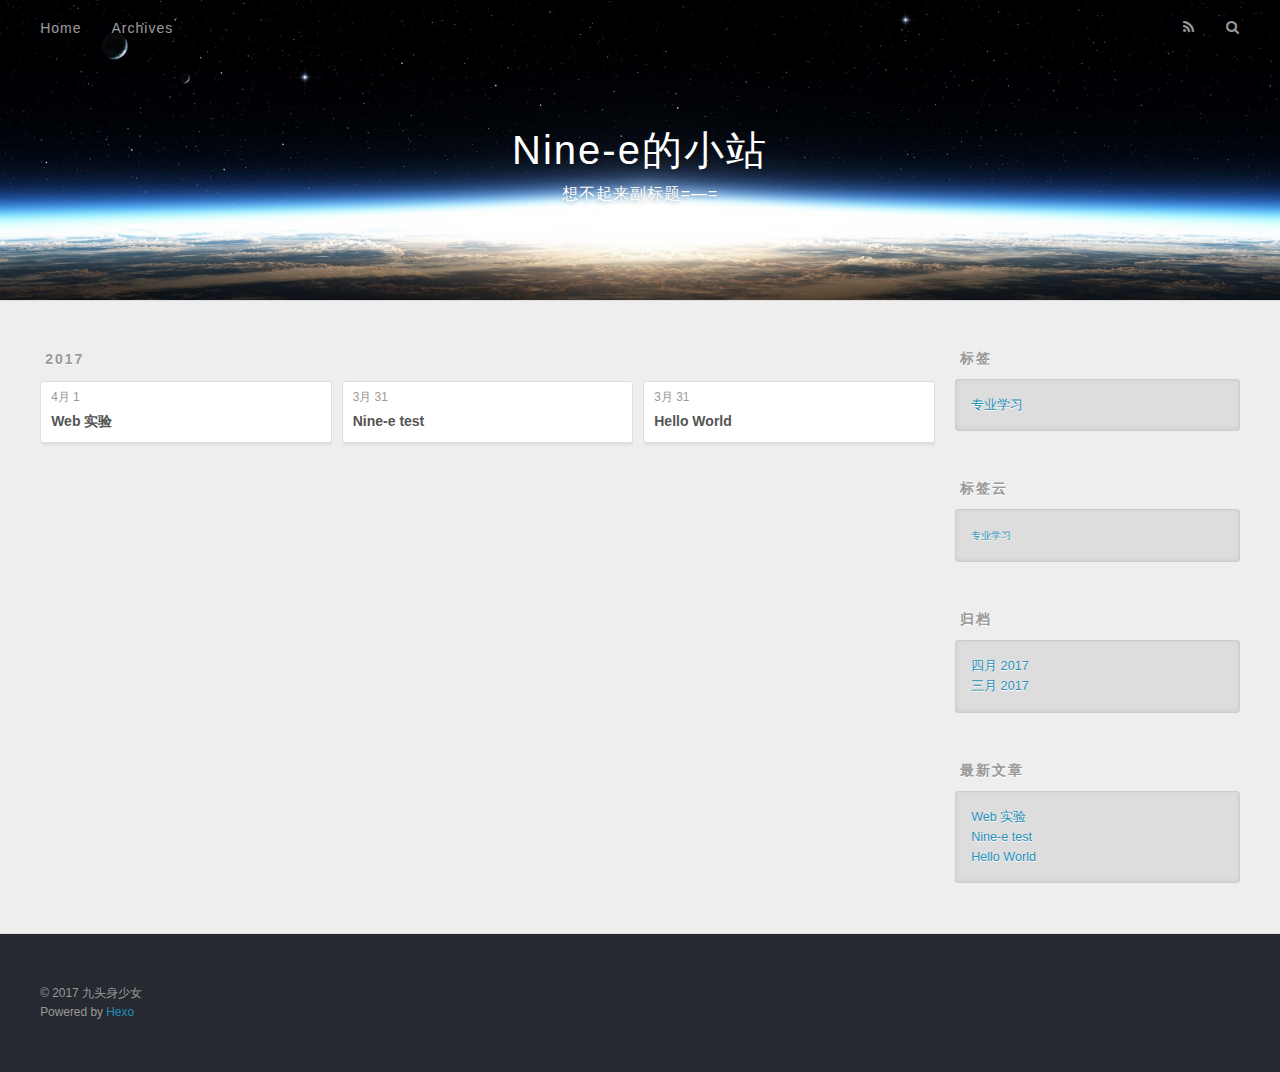
==== archives/index.html @ 94bd172b "Site updated: 2017-04-05 22:31:30" ====
<!DOCTYPE html>
<html>
<head>
  <meta charset="utf-8">
  
  <title>归档 | Nine-e的小站</title>
  <meta name="viewport" content="width=device-width, initial-scale=1, maximum-scale=1">
  <meta name="description" content="web作业提交与学习记录">
<meta property="og:type" content="website">
<meta property="og:title" content="Nine-e的小站">
<meta property="og:url" content="http://yoursite.com/archives/index.html">
<meta property="og:site_name" content="Nine-e的小站">
<meta property="og:description" content="web作业提交与学习记录">
<meta name="twitter:card" content="summary">
<meta name="twitter:title" content="Nine-e的小站">
<meta name="twitter:description" content="web作业提交与学习记录">
  
    <link rel="alternate" href="/atom.xml" title="Nine-e的小站" type="application/atom+xml">
  
  
    <link rel="icon" href="/favicon.png">
  
  
    <link href="//fonts.googleapis.com/css?family=Source+Code+Pro" rel="stylesheet" type="text/css">
  
  <link rel="stylesheet" href="/css/style.css">
  

</head>

<body>
  <div id="container">
    <div id="wrap">
      <header id="header">
  <div id="banner"></div>
  <div id="header-outer" class="outer">
    <div id="header-title" class="inner">
      <h1 id="logo-wrap">
        <a href="/" id="logo">Nine-e的小站</a>
      </h1>
      
        <h2 id="subtitle-wrap">
          <a href="/" id="subtitle">想不起来副标题=—=</a>
        </h2>
      
    </div>
    <div id="header-inner" class="inner">
      <nav id="main-nav">
        <a id="main-nav-toggle" class="nav-icon"></a>
        
          <a class="main-nav-link" href="/">Home</a>
        
          <a class="main-nav-link" href="/archives">Archives</a>
        
      </nav>
      <nav id="sub-nav">
        
          <a id="nav-rss-link" class="nav-icon" href="/atom.xml" title="RSS Feed"></a>
        
        <a id="nav-search-btn" class="nav-icon" title="搜索"></a>
      </nav>
      <div id="search-form-wrap">
        <form action="//google.com/search" method="get" accept-charset="UTF-8" class="search-form"><input type="search" name="q" results="0" class="search-form-input" placeholder="Search"><button type="submit" class="search-form-submit">&#xF002;</button><input type="hidden" name="sitesearch" value="http://yoursite.com"></form>
      </div>
    </div>
  </div>
</header>
      <div class="outer">
        <section id="main">
  
  
    
    
      
      
      <section class="archives-wrap">
        <div class="archive-year-wrap">
          <a href="/archives/2017" class="archive-year">2017</a>
        </div>
        <div class="archives">
    
    <article class="archive-article archive-type-post">
  <div class="archive-article-inner">
    <header class="archive-article-header">
      <a href="/2017/04/01/Web-实验/" class="archive-article-date">
  <time datetime="2017-04-01T11:20:11.000Z" itemprop="datePublished">4月 1</time>
</a>
      
  
    <h1 itemprop="name">
      <a class="archive-article-title" href="/2017/04/01/Web-实验/">Web 实验</a>
    </h1>
  

    </header>
  </div>
</article>
  
    
    
    <article class="archive-article archive-type-post">
  <div class="archive-article-inner">
    <header class="archive-article-header">
      <a href="/2017/03/31/Nine-e-test/" class="archive-article-date">
  <time datetime="2017-03-31T12:18:09.000Z" itemprop="datePublished">3月 31</time>
</a>
      
  
    <h1 itemprop="name">
      <a class="archive-article-title" href="/2017/03/31/Nine-e-test/">Nine-e test</a>
    </h1>
  

    </header>
  </div>
</article>
  
    
    
    <article class="archive-article archive-type-post">
  <div class="archive-article-inner">
    <header class="archive-article-header">
      <a href="/2017/03/31/hello-world/" class="archive-article-date">
  <time datetime="2017-03-31T09:03:18.508Z" itemprop="datePublished">3月 31</time>
</a>
      
  
    <h1 itemprop="name">
      <a class="archive-article-title" href="/2017/03/31/hello-world/">Hello World</a>
    </h1>
  

    </header>
  </div>
</article>
  
  
    </div></section>
  

</section>
        
          <aside id="sidebar">
  
    

  
    
  <div class="widget-wrap">
    <h3 class="widget-title">标签</h3>
    <div class="widget">
      <ul class="tag-list"><li class="tag-list-item"><a class="tag-list-link" href="/tags/专业学习/">专业学习</a></li></ul>
    </div>
  </div>


  
    
  <div class="widget-wrap">
    <h3 class="widget-title">标签云</h3>
    <div class="widget tagcloud">
      <a href="/tags/专业学习/" style="font-size: 10px;">专业学习</a>
    </div>
  </div>

  
    
  <div class="widget-wrap">
    <h3 class="widget-title">归档</h3>
    <div class="widget">
      <ul class="archive-list"><li class="archive-list-item"><a class="archive-list-link" href="/archives/2017/04/">四月 2017</a></li><li class="archive-list-item"><a class="archive-list-link" href="/archives/2017/03/">三月 2017</a></li></ul>
    </div>
  </div>


  
    
  <div class="widget-wrap">
    <h3 class="widget-title">最新文章</h3>
    <div class="widget">
      <ul>
        
          <li>
            <a href="/2017/04/01/Web-实验/">Web 实验</a>
          </li>
        
          <li>
            <a href="/2017/03/31/Nine-e-test/">Nine-e test</a>
          </li>
        
          <li>
            <a href="/2017/03/31/hello-world/">Hello World</a>
          </li>
        
      </ul>
    </div>
  </div>

  
</aside>
        
      </div>
      <footer id="footer">
  
  <div class="outer">
    <div id="footer-info" class="inner">
      &copy; 2017 九头身少女<br>
      Powered by <a href="http://hexo.io/" target="_blank">Hexo</a>
    </div>
  </div>
</footer>
    </div>
    <nav id="mobile-nav">
  
    <a href="/" class="mobile-nav-link">Home</a>
  
    <a href="/archives" class="mobile-nav-link">Archives</a>
  
</nav>
    

<script src="//ajax.googleapis.com/ajax/libs/jquery/2.0.3/jquery.min.js"></script>


  <link rel="stylesheet" href="/fancybox/jquery.fancybox.css">
  <script src="/fancybox/jquery.fancybox.pack.js"></script>


<script src="/js/script.js"></script>

  </div>
</body>
</html>
---- css/style.css ----
body {
  width: 100%;
}
body:before,
body:after {
  content: "";
  display: table;
}
body:after {
  clear: both;
}
html,
body,
div,
span,
applet,
object,
iframe,
h1,
h2,
h3,
h4,
h5,
h6,
p,
blockquote,
pre,
a,
abbr,
acronym,
address,
big,
cite,
code,
del,
dfn,
em,
img,
ins,
kbd,
q,
s,
samp,
small,
strike,
strong,
sub,
sup,
tt,
var,
dl,
dt,
dd,
ol,
ul,
li,
fieldset,
form,
label,
legend,
table,
caption,
tbody,
tfoot,
thead,
tr,
th,
td {
  margin: 0;
  padding: 0;
  border: 0;
  outline: 0;
  font-weight: inherit;
  font-style: inherit;
  font-family: inherit;
  font-size: 100%;
  vertical-align: baseline;
}
body {
  line-height: 1;
  color: #000;
  background: #fff;
}
ol,
ul {
  list-style: none;
}
table {
  border-collapse: separate;
  border-spacing: 0;
  vertical-align: middle;
}
caption,
th,
td {
  text-align: left;
  font-weight: normal;
  vertical-align: middle;
}
a img {
  border: none;
}
input,
button {
  margin: 0;
  padding: 0;
}
input::-moz-focus-inner,
button::-moz-focus-inner {
  border: 0;
  padding: 0;
}
@font-face {
  font-family: FontAwesome;
  font-style: normal;
  font-weight: normal;
  src: url("fonts/fontawesome-webfont.eot?v=#4.0.3");
  src: url("fonts/fontawesome-webfont.eot?#iefix&v=#4.0.3") format("embedded-opentype"), url("fonts/fontawesome-webfont.woff?v=#4.0.3") format("woff"), url("fonts/fontawesome-webfont.ttf?v=#4.0.3") format("truetype"), url("fonts/fontawesome-webfont.svg#fontawesomeregular?v=#4.0.3") format("svg");
}
html,
body,
#container {
  height: 100%;
}
body {
  background: #eee;
  font: 14px "Helvetica Neue", Helvetica, Arial, sans-serif;
  -webkit-text-size-adjust: 100%;
}
.outer {
  max-width: 1220px;
  margin: 0 auto;
  padding: 0 20px;
}
.outer:before,
.outer:after {
  content: "";
  display: table;
}
.outer:after {
  clear: both;
}
.inner {
  display: inline;
  float: left;
  width: 98.33333333333333%;
  margin: 0 0.833333333333333%;
}
.left,
.alignleft {
  float: left;
}
.right,
.alignright {
  float: right;
}
.clear {
  clear: both;
}
#container {
  position: relative;
}
.mobile-nav-on {
  overflow: hidden;
}
#wrap {
  height: 100%;
  width: 100%;
  position: absolute;
  top: 0;
  left: 0;
  -webkit-transition: 0.2s ease-out;
  -moz-transition: 0.2s ease-out;
  -ms-transition: 0.2s ease-out;
  transition: 0.2s ease-out;
  z-index: 1;
  background: #eee;
}
.mobile-nav-on #wrap {
  left: 280px;
}
@media screen and (min-width: 768px) {
  #main {
    display: inline;
    float: left;
    width: 73.33333333333333%;
    margin: 0 0.833333333333333%;
  }
}
.article-date,
.article-category-link,
.archive-year,
.widget-title {
  text-decoration: none;
  text-transform: uppercase;
  letter-spacing: 2px;
  color: #999;
  margin-bottom: 1em;
  margin-left: 5px;
  line-height: 1em;
  text-shadow: 0 1px #fff;
  font-weight: bold;
}
.article-inner,
.archive-article-inner {
  background: #fff;
  -webkit-box-shadow: 1px 2px 3px #ddd;
  box-shadow: 1px 2px 3px #ddd;
  border: 1px solid #ddd;
  border-radius: 3px;
}
.article-entry h1,
.widget h1 {
  font-size: 2em;
}
.article-entry h2,
.widget h2 {
  font-size: 1.5em;
}
.article-entry h3,
.widget h3 {
  font-size: 1.3em;
}
.article-entry h4,
.widget h4 {
  font-size: 1.2em;
}
.article-entry h5,
.widget h5 {
  font-size: 1em;
}
.article-entry h6,
.widget h6 {
  font-size: 1em;
  color: #999;
}
.article-entry hr,
.widget hr {
  border: 1px dashed #ddd;
}
.article-entry strong,
.widget strong {
  font-weight: bold;
}
.article-entry em,
.widget em,
.article-entry cite,
.widget cite {
  font-style: italic;
}
.article-entry sup,
.widget sup,
.article-entry sub,
.widget sub {
  font-size: 0.75em;
  line-height: 0;
  position: relative;
  vertical-align: baseline;
}
.article-entry sup,
.widget sup {
  top: -0.5em;
}
.article-entry sub,
.widget sub {
  bottom: -0.2em;
}
.article-entry small,
.widget small {
  font-size: 0.85em;
}
.article-entry acronym,
.widget acronym,
.article-entry abbr,
.widget abbr {
  border-bottom: 1px dotted;
}
.article-entry ul,
.widget ul,
.article-entry ol,
.widget ol,
.article-entry dl,
.widget dl {
  margin: 0 20px;
  line-height: 1.6em;
}
.article-entry ul ul,
.widget ul ul,
.article-entry ol ul,
.widget ol ul,
.article-entry ul ol,
.widget ul ol,
.article-entry ol ol,
.widget ol ol {
  margin-top: 0;
  margin-bottom: 0;
}
.article-entry ul,
.widget ul {
  list-style: disc;
}
.article-entry ol,
.widget ol {
  list-style: decimal;
}
.article-entry dt,
.widget dt {
  font-weight: bold;
}
#header {
  height: 300px;
  position: relative;
  border-bottom: 1px solid #ddd;
}
#header:before,
#header:after {
  content: "";
  position: absolute;
  left: 0;
  right: 0;
  height: 40px;
}
#header:before {
  top: 0;
  background: -webkit-linear-gradient(rgba(0,0,0,0.2), transparent);
  background: -moz-linear-gradient(rgba(0,0,0,0.2), transparent);
  background: -ms-linear-gradient(rgba(0,0,0,0.2), transparent);
  background: linear-gradient(rgba(0,0,0,0.2), transparent);
}
#header:after {
  bottom: 0;
  background: -webkit-linear-gradient(transparent, rgba(0,0,0,0.2));
  background: -moz-linear-gradient(transparent, rgba(0,0,0,0.2));
  background: -ms-linear-gradient(transparent, rgba(0,0,0,0.2));
  background: linear-gradient(transparent, rgba(0,0,0,0.2));
}
#header-outer {
  height: 100%;
  position: relative;
}
#header-inner {
  position: relative;
  overflow: hidden;
}
#banner {
  position: absolute;
  top: 0;
  left: 0;
  width: 100%;
  height: 100%;
  background: url("images/banner.jpg") center #000;
  -webkit-background-size: cover;
  -moz-background-size: cover;
  background-size: cover;
  z-index: -1;
}
#header-title {
  text-align: center;
  height: 40px;
  position: absolute;
  top: 50%;
  left: 0;
  margin-top: -20px;
}
#logo,
#subtitle {
  text-decoration: none;
  color: #fff;
  font-weight: 300;
  text-shadow: 0 1px 4px rgba(0,0,0,0.3);
}
#logo {
  font-size: 40px;
  line-height: 40px;
  letter-spacing: 2px;
}
#subtitle {
  font-size: 16px;
  line-height: 16px;
  letter-spacing: 1px;
}
#subtitle-wrap {
  margin-top: 16px;
}
#main-nav {
  float: left;
  margin-left: -15px;
}
.nav-icon,
.main-nav-link {
  float: left;
  color: #fff;
  opacity: 0.6;
  text-decoration: none;
  text-shadow: 0 1px rgba(0,0,0,0.2);
  -webkit-transition: opacity 0.2s;
  -moz-transition: opacity 0.2s;
  -ms-transition: opacity 0.2s;
  transition: opacity 0.2s;
  display: block;
  padding: 20px 15px;
}
.nav-icon:hover,
.main-nav-link:hover {
  opacity: 1;
}
.nav-icon {
  font-family: FontAwesome;
  text-align: center;
  font-size: 14px;
  width: 14px;
  height: 14px;
  padding: 20px 15px;
  position: relative;
  cursor: pointer;
}
.main-nav-link {
  font-weight: 300;
  letter-spacing: 1px;
}
@media screen and (max-width: 479px) {
  .main-nav-link {
    display: none;
  }
}
#main-nav-toggle {
  display: none;
}
#main-nav-toggle:before {
  content: "\f0c9";
}
@media screen and (max-width: 479px) {
  #main-nav-toggle {
    display: block;
  }
}
#sub-nav {
  float: right;
  margin-right: -15px;
}
#nav-rss-link:before {
  content: "\f09e";
}
#nav-search-btn:before {
  content: "\f002";
}
#search-form-wrap {
  position: absolute;
  top: 15px;
  width: 150px;
  height: 30px;
  right: -150px;
  opacity: 0;
  -webkit-transition: 0.2s ease-out;
  -moz-transition: 0.2s ease-out;
  -ms-transition: 0.2s ease-out;
  transition: 0.2s ease-out;
}
#search-form-wrap.on {
  opacity: 1;
  right: 0;
}
@media screen and (max-width: 479px) {
  #search-form-wrap {
    width: 100%;
    right: -100%;
  }
}
.search-form {
  position: absolute;
  top: 0;
  left: 0;
  right: 0;
  background: #fff;
  padding: 5px 15px;
  border-radius: 15px;
  -webkit-box-shadow: 0 0 10px rgba(0,0,0,0.3);
  box-shadow: 0 0 10px rgba(0,0,0,0.3);
}
.search-form-input {
  border: none;
  background: none;
  color: #555;
  width: 100%;
  font: 13px "Helvetica Neue", Helvetica, Arial, sans-serif;
  outline: none;
}
.search-form-input::-webkit-search-results-decoration,
.search-form-input::-webkit-search-cancel-button {
  -webkit-appearance: none;
}
.search-form-submit {
  position: absolute;
  top: 50%;
  right: 10px;
  margin-top: -7px;
  font: 13px FontAwesome;
  border: none;
  background: none;
  color: #bbb;
  cursor: pointer;
}
.search-form-submit:hover,
.search-form-submit:focus {
  color: #777;
}
.article {
  margin: 50px 0;
}
.article-inner {
  overflow: hidden;
}
.article-meta:before,
.article-meta:after {
  content: "";
  display: table;
}
.article-meta:after {
  clear: both;
}
.article-date {
  float: left;
}
.article-category {
  float: left;
  line-height: 1em;
  color: #ccc;
  text-shadow: 0 1px #fff;
  margin-left: 8px;
}
.article-category:before {
  content: "\2022";
}
.article-category-link {
  margin: 0 12px 1em;
}
.article-header {
  padding: 20px 20px 0;
}
.article-title {
  text-decoration: none;
  font-size: 2em;
  font-weight: bold;
  color: #555;
  line-height: 1.1em;
  -webkit-transition: color 0.2s;
  -moz-transition: color 0.2s;
  -ms-transition: color 0.2s;
  transition: color 0.2s;
}
a.article-title:hover {
  color: #258fb8;
}
.article-entry {
  color: #555;
  padding: 0 20px;
}
.article-entry:before,
.article-entry:after {
  content: "";
  display: table;
}
.article-entry:after {
  clear: both;
}
.article-entry p,
.article-entry table {
  line-height: 1.6em;
  margin: 1.6em 0;
}
.article-entry h1,
.article-entry h2,
.article-entry h3,
.article-entry h4,
.article-entry h5,
.article-entry h6 {
  font-weight: bold;
}
.article-entry h1,
.article-entry h2,
.article-entry h3,
.article-entry h4,
.article-entry h5,
.article-entry h6 {
  line-height: 1.1em;
  margin: 1.1em 0;
}
.article-entry a {
  color: #258fb8;
  text-decoration: none;
}
.article-entry a:hover {
  text-decoration: underline;
}
.article-entry ul,
.article-entry ol,
.article-entry dl {
  margin-top: 1.6em;
  margin-bottom: 1.6em;
}
.article-entry img,
.article-entry video {
  max-width: 100%;
  height: auto;
  display: block;
  margin: auto;
}
.article-entry iframe {
  border: none;
}
.article-entry table {
  width: 100%;
  border-collapse: collapse;
  border-spacing: 0;
}
.article-entry th {
  font-weight: bold;
  border-bottom: 3px solid #ddd;
  padding-bottom: 0.5em;
}
.article-entry td {
  border-bottom: 1px solid #ddd;
  padding: 10px 0;
}
.article-entry blockquote {
  font-family: Georgia, "Times New Roman", serif;
  font-size: 1.4em;
  margin: 1.6em 20px;
  text-align: center;
}
.article-entry blockquote footer {
  font-size: 14px;
  margin: 1.6em 0;
  font-family: "Helvetica Neue", Helvetica, Arial, sans-serif;
}
.article-entry blockquote footer cite:before {
  content: "—";
  padding: 0 0.5em;
}
.article-entry .pullquote {
  text-align: left;
  width: 45%;
  margin: 0;
}
.article-entry .pullquote.left {
  margin-left: 0.5em;
  margin-right: 1em;
}
.article-entry .pullquote.right {
  margin-right: 0.5em;
  margin-left: 1em;
}
.article-entry .caption {
  color: #999;
  display: block;
  font-size: 0.9em;
  margin-top: 0.5em;
  position: relative;
  text-align: center;
}
.article-entry .video-container {
  position: relative;
  padding-top: 56.25%;
  height: 0;
  overflow: hidden;
}
.article-entry .video-container iframe,
.article-entry .video-container object,
.article-entry .video-container embed {
  position: absolute;
  top: 0;
  left: 0;
  width: 100%;
  height: 100%;
  margin-top: 0;
}
.article-more-link a {
  display: inline-block;
  line-height: 1em;
  padding: 6px 15px;
  border-radius: 15px;
  background: #eee;
  color: #999;
  text-shadow: 0 1px #fff;
  text-decoration: none;
}
.article-more-link a:hover {
  background: #258fb8;
  color: #fff;
  text-decoration: none;
  text-shadow: 0 1px #1e7293;
}
.article-footer {
  font-size: 0.85em;
  line-height: 1.6em;
  border-top: 1px solid #ddd;
  padding-top: 1.6em;
  margin: 0 20px 20px;
}
.article-footer:before,
.article-footer:after {
  content: "";
  display: table;
}
.article-footer:after {
  clear: both;
}
.article-footer a {
  color: #999;
  text-decoration: none;
}
.article-footer a:hover {
  color: #555;
}
.article-tag-list-item {
  float: left;
  margin-right: 10px;
}
.article-tag-list-link:before {
  content: "#";
}
.article-comment-link {
  float: right;
}
.article-comment-link:before {
  content: "\f075";
  font-family: FontAwesome;
  padding-right: 8px;
}
.article-share-link {
  cursor: pointer;
  float: right;
  margin-left: 20px;
}
.article-share-link:before {
  content: "\f064";
  font-family: FontAwesome;
  padding-right: 6px;
}
#article-nav {
  position: relative;
}
#article-nav:before,
#article-nav:after {
  content: "";
  display: table;
}
#article-nav:after {
  clear: both;
}
@media screen and (min-width: 768px) {
  #article-nav {
    margin: 50px 0;
  }
  #article-nav:before {
    width: 8px;
    height: 8px;
    position: absolute;
    top: 50%;
    left: 50%;
    margin-top: -4px;
    margin-left: -4px;
    content: "";
    border-radius: 50%;
    background: #ddd;
    -webkit-box-shadow: 0 1px 2px #fff;
    box-shadow: 0 1px 2px #fff;
  }
}
.article-nav-link-wrap {
  text-decoration: none;
  text-shadow: 0 1px #fff;
  color: #999;
  -webkit-box-sizing: border-box;
  -moz-box-sizing: border-box;
  box-sizing: border-box;
  margin-top: 50px;
  text-align: center;
  display: block;
}
.article-nav-link-wrap:hover {
  color: #555;
}
@media screen and (min-width: 768px) {
  .article-nav-link-wrap {
    width: 50%;
    margin-top: 0;
  }
}
@media screen and (min-width: 768px) {
  #article-nav-newer {
    float: left;
    text-align: right;
    padding-right: 20px;
  }
}
@media screen and (min-width: 768px) {
  #article-nav-older {
    float: right;
    text-align: left;
    padding-left: 20px;
  }
}
.article-nav-caption {
  text-transform: uppercase;
  letter-spacing: 2px;
  color: #ddd;
  line-height: 1em;
  font-weight: bold;
}
#article-nav-newer .article-nav-caption {
  margin-right: -2px;
}
.article-nav-title {
  font-size: 0.85em;
  line-height: 1.6em;
  margin-top: 0.5em;
}
.article-share-box {
  position: absolute;
  display: none;
  background: #fff;
  -webkit-box-shadow: 1px 2px 10px rgba(0,0,0,0.2);
  box-shadow: 1px 2px 10px rgba(0,0,0,0.2);
  border-radius: 3px;
  margin-left: -145px;
  overflow: hidden;
  z-index: 1;
}
.article-share-box.on {
  display: block;
}
.article-share-input {
  width: 100%;
  background: none;
  -webkit-box-sizing: border-box;
  -moz-box-sizing: border-box;
  box-sizing: border-box;
  font: 14px "Helvetica Neue", Helvetica, Arial, sans-serif;
  padding: 0 15px;
  color: #555;
  outline: none;
  border: 1px solid #ddd;
  border-radius: 3px 3px 0 0;
  height: 36px;
  line-height: 36px;
}
.article-share-links {
  background: #eee;
}
.article-share-links:before,
.article-share-links:after {
  content: "";
  display: table;
}
.article-share-links:after {
  clear: both;
}
.article-share-twitter,
.article-share-facebook,
.article-share-pinterest,
.article-share-google {
  width: 50px;
  height: 36px;
  display: block;
  float: left;
  position: relative;
  color: #999;
  text-shadow: 0 1px #fff;
}
.article-share-twitter:before,
.article-share-facebook:before,
.article-share-pinterest:before,
.article-share-google:before {
  font-size: 20px;
  font-family: FontAwesome;
  width: 20px;
  height: 20px;
  position: absolute;
  top: 50%;
  left: 50%;
  margin-top: -10px;
  margin-left: -10px;
  text-align: center;
}
.article-share-twitter:hover,
.article-share-facebook:hover,
.article-share-pinterest:hover,
.article-share-google:hover {
  color: #fff;
}
.article-share-twitter:before {
  content: "\f099";
}
.article-share-twitter:hover {
  background: #00aced;
  text-shadow: 0 1px #008abe;
}
.article-share-facebook:before {
  content: "\f09a";
}
.article-share-facebook:hover {
  background: #3b5998;
  text-shadow: 0 1px #2f477a;
}
.article-share-pinterest:before {
  content: "\f0d2";
}
.article-share-pinterest:hover {
  background: #cb2027;
  text-shadow: 0 1px #a21a1f;
}
.article-share-google:before {
  content: "\f0d5";
}
.article-share-google:hover {
  background: #dd4b39;
  text-shadow: 0 1px #be3221;
}
.article-gallery {
  background: #000;
  position: relative;
}
.article-gallery-photos {
  position: relative;
  overflow: hidden;
}
.article-gallery-img {
  display: none;
  max-width: 100%;
}
.article-gallery-img:first-child {
  display: block;
}
.article-gallery-img.loaded {
  position: absolute;
  display: block;
}
.article-gallery-img img {
  display: block;
  max-width: 100%;
  margin: 0 auto;
}
#comments {
  background: #fff;
  -webkit-box-shadow: 1px 2px 3px #ddd;
  box-shadow: 1px 2px 3px #ddd;
  padding: 20px;
  border: 1px solid #ddd;
  border-radius: 3px;
  margin: 50px 0;
}
#comments a {
  color: #258fb8;
}
.archives-wrap {
  margin: 50px 0;
}
.archives:before,
.archives:after {
  content: "";
  display: table;
}
.archives:after {
  clear: both;
}
.archive-year-wrap {
  margin-bottom: 1em;
}
.archives {
  -webkit-column-gap: 10px;
  -moz-column-gap: 10px;
  column-gap: 10px;
}
@media screen and (min-width: 480px) and (max-width: 767px) {
  .archives {
    -webkit-column-count: 2;
    -moz-column-count: 2;
    column-count: 2;
  }
}
@media screen and (min-width: 768px) {
  .archives {
    -webkit-column-count: 3;
    -moz-column-count: 3;
    column-count: 3;
  }
}
.archive-article {
  -webkit-column-break-inside: avoid;
  page-break-inside: avoid;
  overflow: hidden;
  break-inside: avoid-column;
}
.archive-article-inner {
  padding: 10px;
  margin-bottom: 15px;
}
.archive-article-title {
  text-decoration: none;
  font-weight: bold;
  color: #555;
  -webkit-transition: color 0.2s;
  -moz-transition: color 0.2s;
  -ms-transition: color 0.2s;
  transition: color 0.2s;
  line-height: 1.6em;
}
.archive-article-title:hover {
  color: #258fb8;
}
.archive-article-footer {
  margin-top: 1em;
}
.archive-article-date {
  color: #999;
  text-decoration: none;
  font-size: 0.85em;
  line-height: 1em;
  margin-bottom: 0.5em;
  display: block;
}
#page-nav {
  margin: 50px auto;
  background: #fff;
  -webkit-box-shadow: 1px 2px 3px #ddd;
  box-shadow: 1px 2px 3px #ddd;
  border: 1px solid #ddd;
  border-radius: 3px;
  text-align: center;
  color: #999;
  overflow: hidden;
}
#page-nav:before,
#page-nav:after {
  content: "";
  display: table;
}
#page-nav:after {
  clear: both;
}
#page-nav a,
#page-nav span {
  padding: 10px 20px;
  line-height: 1;
  height: 2ex;
}
#page-nav a {
  color: #999;
  text-decoration: none;
}
#page-nav a:hover {
  background: #999;
  color: #fff;
}
#page-nav .prev {
  float: left;
}
#page-nav .next {
  float: right;
}
#page-nav .page-number {
  display: inline-block;
}
@media screen and (max-width: 479px) {
  #page-nav .page-number {
    display: none;
  }
}
#page-nav .current {
  color: #555;
  font-weight: bold;
}
#page-nav .space {
  color: #ddd;
}
#footer {
  background: #262a30;
  padding: 50px 0;
  border-top: 1px solid #ddd;
  color: #999;
}
#footer a {
  color: #258fb8;
  text-decoration: none;
}
#footer a:hover {
  text-decoration: underline;
}
#footer-info {
  line-height: 1.6em;
  font-size: 0.85em;
}
.article-entry pre,
.article-entry .highlight {
  background: #2d2d2d;
  margin: 0 -20px;
  padding: 15px 20px;
  border-style: solid;
  border-color: #ddd;
  border-width: 1px 0;
  overflow: auto;
  color: #ccc;
  line-height: 22.400000000000002px;
}
.article-entry .highlight .gutter pre,
.article-entry .gist .gist-file .gist-data .line-numbers {
  color: #666;
  font-size: 0.85em;
}
.article-entry pre,
.article-entry code {
  font-family: "Source Code Pro", Consolas, Monaco, Menlo, Consolas, monospace;
}
.article-entry code {
  background: #eee;
  text-shadow: 0 1px #fff;
  padding: 0 0.3em;
}
.article-entry pre code {
  background: none;
  text-shadow: none;
  padding: 0;
}
.article-entry .highlight pre {
  border: none;
  margin: 0;
  padding: 0;
}
.article-entry .highlight table {
  margin: 0;
  width: auto;
}
.article-entry .highlight td {
  border: none;
  padding: 0;
}
.article-entry .highlight figcaption {
  font-size: 0.85em;
  color: #999;
  line-height: 1em;
  margin-bottom: 1em;
}
.article-entry .highlight figcaption:before,
.article-entry .highlight figcaption:after {
  content: "";
  display: table;
}
.article-entry .highlight figcaption:after {
  clear: both;
}
.article-entry .highlight figcaption a {
  float: right;
}
.article-entry .highlight .gutter pre {
  text-align: right;
  padding-right: 20px;
}
.article-entry .highlight .line {
  height: 22.400000000000002px;
}
.article-entry .highlight .line.marked {
  background: #515151;
}
.article-entry .gist {
  margin: 0 -20px;
  border-style: solid;
  border-color: #ddd;
  border-width: 1px 0;
  background: #2d2d2d;
  padding: 15px 20px 15px 0;
}
.article-entry .gist .gist-file {
  border: none;
  font-family: "Source Code Pro", Consolas, Monaco, Menlo, Consolas, monospace;
  margin: 0;
}
.article-entry .gist .gist-file .gist-data {
  background: none;
  border: none;
}
.article-entry .gist .gist-file .gist-data .line-numbers {
  background: none;
  border: none;
  padding: 0 20px 0 0;
}
.article-entry .gist .gist-file .gist-data .line-data {
  padding: 0 !important;
}
.article-entry .gist .gist-file .highlight {
  margin: 0;
  padding: 0;
  border: none;
}
.article-entry .gist .gist-file .gist-meta {
  background: #2d2d2d;
  color: #999;
  font: 0.85em "Helvetica Neue", Helvetica, Arial, sans-serif;
  text-shadow: 0 0;
  padding: 0;
  margin-top: 1em;
  margin-left: 20px;
}
.article-entry .gist .gist-file .gist-meta a {
  color: #258fb8;
  font-weight: normal;
}
.article-entry .gist .gist-file .gist-meta a:hover {
  text-decoration: underline;
}
pre .comment,
pre .title {
  color: #999;
}
pre .variable,
pre .attribute,
pre .tag,
pre .regexp,
pre .ruby .constant,
pre .xml .tag .title,
pre .xml .pi,
pre .xml .doctype,
pre .html .doctype,
pre .css .id,
pre .css .class,
pre .css .pseudo {
  color: #f2777a;
}
pre .number,
pre .preprocessor,
pre .built_in,
pre .literal,
pre .params,
pre .constant {
  color: #f99157;
}
pre .class,
pre .ruby .class .title,
pre .css .rules .attribute {
  color: #9c9;
}
pre .string,
pre .value,
pre .inheritance,
pre .header,
pre .ruby .symbol,
pre .xml .cdata {
  color: #9c9;
}
pre .css .hexcolor {
  color: #6cc;
}
pre .function,
pre .python .decorator,
pre .python .title,
pre .ruby .function .title,
pre .ruby .title .keyword,
pre .perl .sub,
pre .javascript .title,
pre .coffeescript .title {
  color: #69c;
}
pre .keyword,
pre .javascript .function {
  color: #c9c;
}
@media screen and (max-width: 479px) {
  #mobile-nav {
    position: absolute;
    top: 0;
    left: 0;
    width: 280px;
    height: 100%;
    background: #191919;
    border-right: 1px solid #fff;
  }
}
@media screen and (max-width: 479px) {
  .mobile-nav-link {
    display: block;
    color: #999;
    text-decoration: none;
    padding: 15px 20px;
    font-weight: bold;
  }
  .mobile-nav-link:hover {
    color: #fff;
  }
}
@media screen and (min-width: 768px) {
  #sidebar {
    display: inline;
    float: left;
    width: 23.333333333333332%;
    margin: 0 0.833333333333333%;
  }
}
.widget-wrap {
  margin: 50px 0;
}
.widget {
  color: #777;
  text-shadow: 0 1px #fff;
  background: #ddd;
  -webkit-box-shadow: 0 -1px 4px #ccc inset;
  box-shadow: 0 -1px 4px #ccc inset;
  border: 1px solid #ccc;
  padding: 15px;
  border-radius: 3px;
}
.widget a {
  color: #258fb8;
  text-decoration: none;
}
.widget a:hover {
  text-decoration: underline;
}
.widget ul ul,
.widget ol ul,
.widget dl ul,
.widget ul ol,
.widget ol ol,
.widget dl ol,
.widget ul dl,
.widget ol dl,
.widget dl dl {
  margin-left: 15px;
  list-style: disc;
}
.widget {
  line-height: 1.6em;
  word-wrap: break-word;
  font-size: 0.9em;
}
.widget ul,
.widget ol {
  list-style: none;
  margin: 0;
}
.widget ul ul,
.widget ol ul,
.widget ul ol,
.widget ol ol {
  margin: 0 20px;
}
.widget ul ul,
.widget ol ul {
  list-style: disc;
}
.widget ul ol,
.widget ol ol {
  list-style: decimal;
}
.category-list-count,
.tag-list-count,
.archive-list-count {
  padding-left: 5px;
  color: #999;
  font-size: 0.85em;
}
.category-list-count:before,
.tag-list-count:before,
.archive-list-count:before {
  content: "(";
}
.category-list-count:after,
.tag-list-count:after,
.archive-list-count:after {
  content: ")";
}
.tagcloud a {
  margin-right: 5px;
  display: inline-block;
}
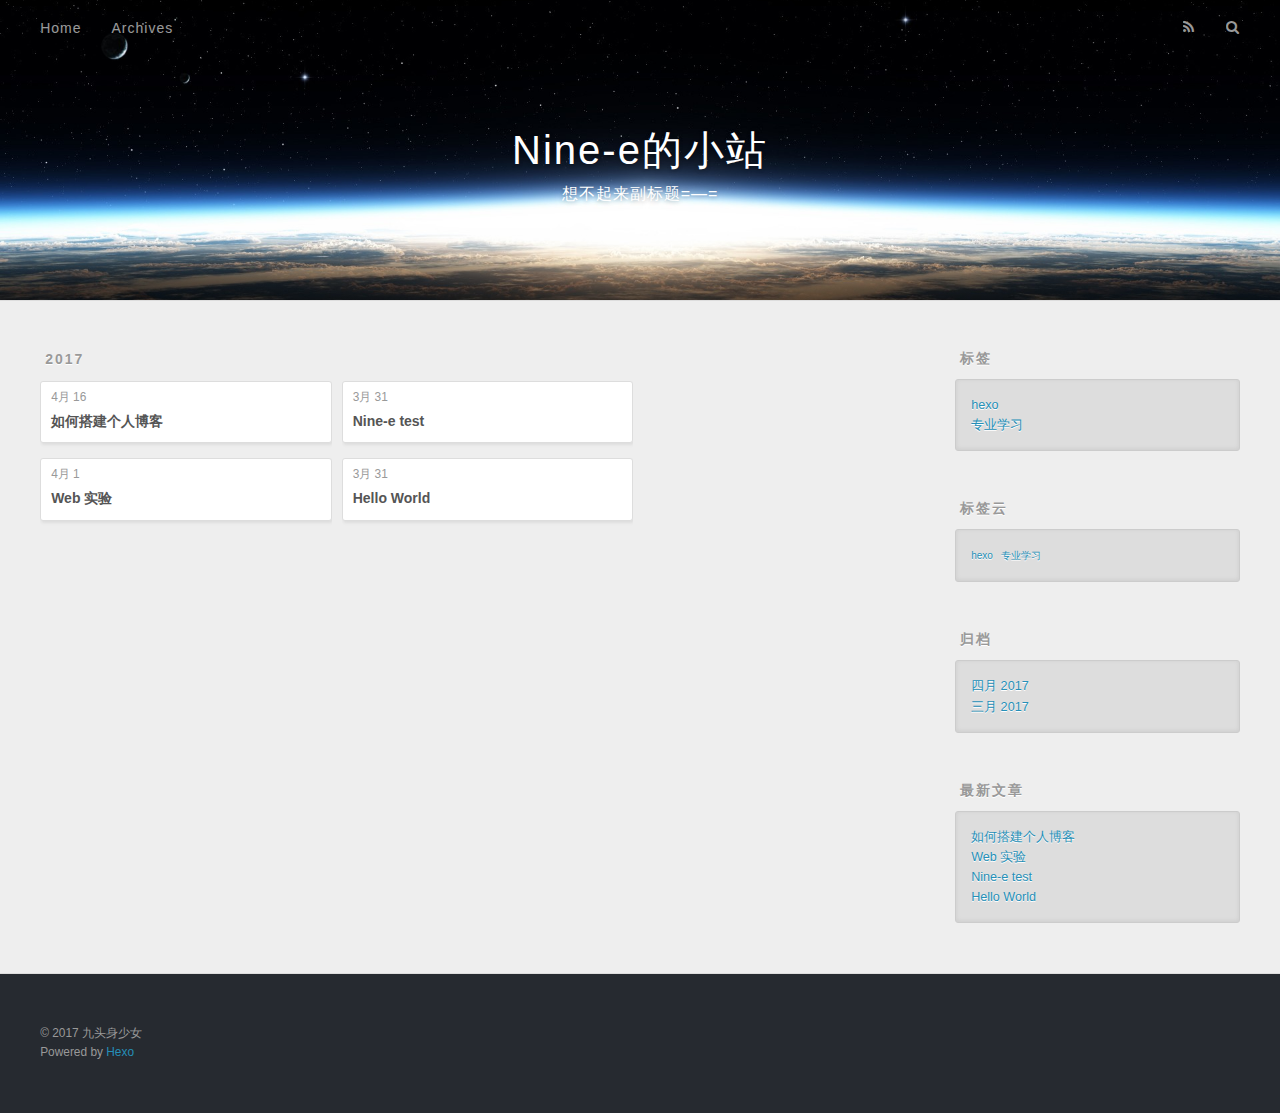
==== commit f2520713: "Site updated: 2017-07-03 11:13:47" ====
--- a/archives/index.html
+++ b/archives/index.html
@@ -82,6 +82,25 @@
     <article class="archive-article archive-type-post">
   <div class="archive-article-inner">
     <header class="archive-article-header">
+      <a href="/2017/04/16/如何搭建个人博客/" class="archive-article-date">
+  <time datetime="2017-04-16T14:10:03.000Z" itemprop="datePublished">4月 16</time>
+</a>
+      
+  
+    <h1 itemprop="name">
+      <a class="archive-article-title" href="/2017/04/16/如何搭建个人博客/">如何搭建个人博客</a>
+    </h1>
+  
+
+    </header>
+  </div>
+</article>
+  
+    
+    
+    <article class="archive-article archive-type-post">
+  <div class="archive-article-inner">
+    <header class="archive-article-header">
       <a href="/2017/04/01/Web-实验/" class="archive-article-date">
   <time datetime="2017-04-01T11:20:11.000Z" itemprop="datePublished">4月 1</time>
 </a>
@@ -149,7 +168,7 @@
   <div class="widget-wrap">
     <h3 class="widget-title">标签</h3>
     <div class="widget">
-      <ul class="tag-list"><li class="tag-list-item"><a class="tag-list-link" href="/tags/专业学习/">专业学习</a></li></ul>
+      <ul class="tag-list"><li class="tag-list-item"><a class="tag-list-link" href="/tags/hexo/">hexo</a></li><li class="tag-list-item"><a class="tag-list-link" href="/tags/专业学习/">专业学习</a></li></ul>
     </div>
   </div>
 
@@ -159,7 +178,7 @@
   <div class="widget-wrap">
     <h3 class="widget-title">标签云</h3>
     <div class="widget tagcloud">
-      <a href="/tags/专业学习/" style="font-size: 10px;">专业学习</a>
+      <a href="/tags/hexo/" style="font-size: 10px;">hexo</a> <a href="/tags/专业学习/" style="font-size: 10px;">专业学习</a>
     </div>
   </div>
 
@@ -179,6 +198,10 @@
     <h3 class="widget-title">最新文章</h3>
     <div class="widget">
       <ul>
+        
+          <li>
+            <a href="/2017/04/16/如何搭建个人博客/">如何搭建个人博客</a>
+          </li>
         
           <li>
             <a href="/2017/04/01/Web-实验/">Web 实验</a>
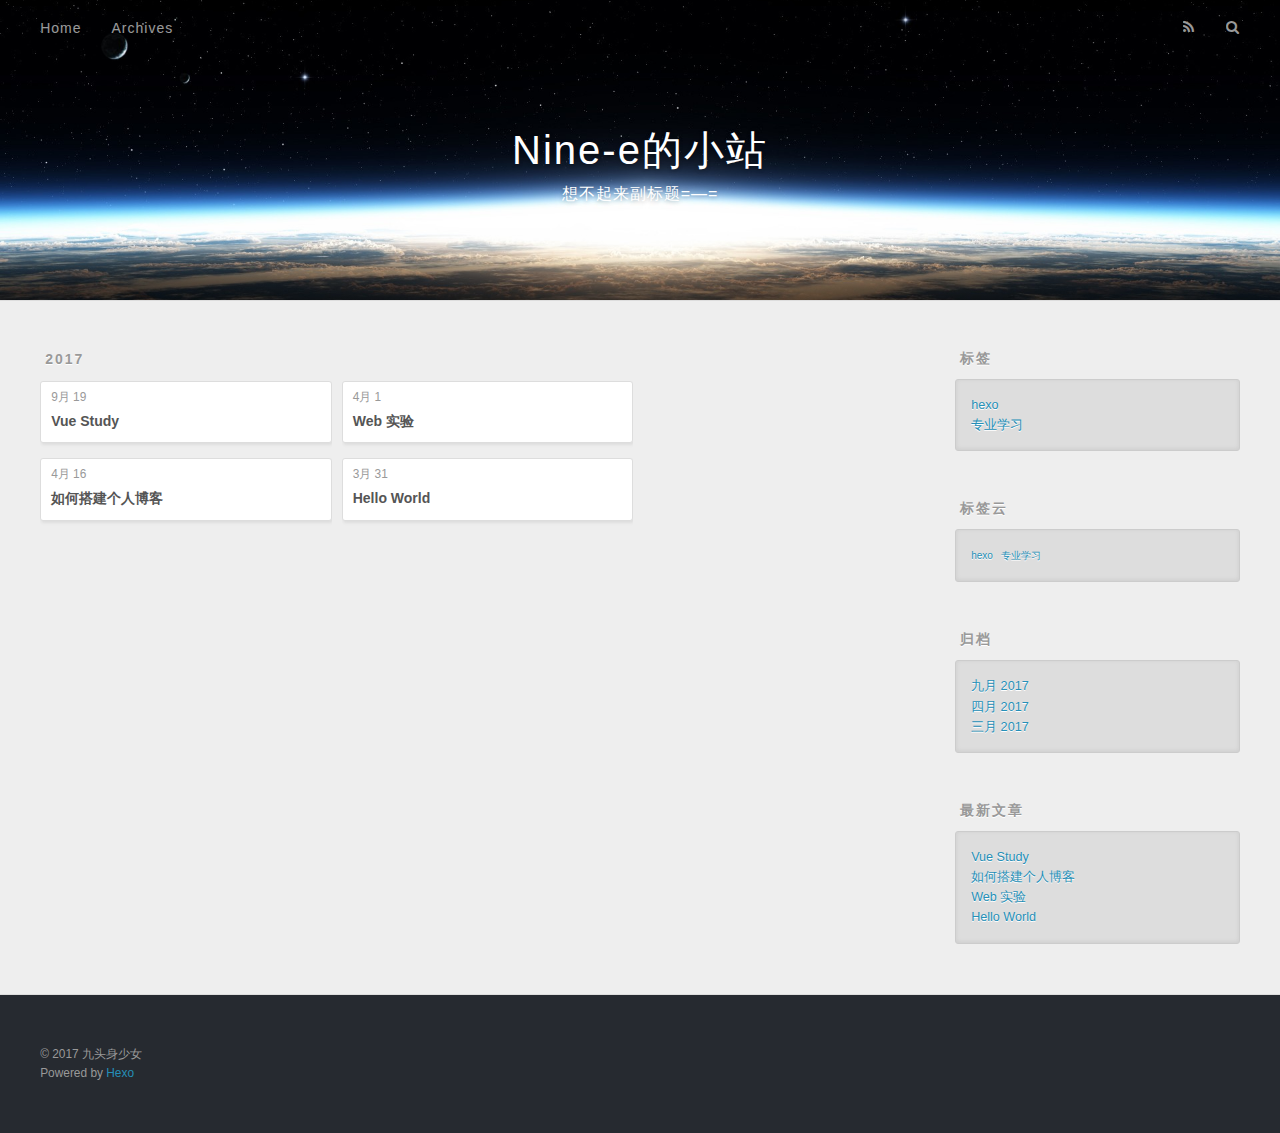
==== commit 6bfb1163: "Site updated: 2017-09-19 23:14:38" ====
--- a/archives/index.html
+++ b/archives/index.html
@@ -82,6 +82,25 @@
     <article class="archive-article archive-type-post">
   <div class="archive-article-inner">
     <header class="archive-article-header">
+      <a href="/2017/09/19/Vue-Study/" class="archive-article-date">
+  <time datetime="2017-09-19T15:12:35.000Z" itemprop="datePublished">9月 19</time>
+</a>
+      
+  
+    <h1 itemprop="name">
+      <a class="archive-article-title" href="/2017/09/19/Vue-Study/">Vue Study</a>
+    </h1>
+  
+
+    </header>
+  </div>
+</article>
+  
+    
+    
+    <article class="archive-article archive-type-post">
+  <div class="archive-article-inner">
+    <header class="archive-article-header">
       <a href="/2017/04/16/如何搭建个人博客/" class="archive-article-date">
   <time datetime="2017-04-16T14:10:03.000Z" itemprop="datePublished">4月 16</time>
 </a>
@@ -108,25 +127,6 @@
   
     <h1 itemprop="name">
       <a class="archive-article-title" href="/2017/04/01/Web-实验/">Web 实验</a>
-    </h1>
-  
-
-    </header>
-  </div>
-</article>
-  
-    
-    
-    <article class="archive-article archive-type-post">
-  <div class="archive-article-inner">
-    <header class="archive-article-header">
-      <a href="/2017/03/31/Nine-e-test/" class="archive-article-date">
-  <time datetime="2017-03-31T12:18:09.000Z" itemprop="datePublished">3月 31</time>
-</a>
-      
-  
-    <h1 itemprop="name">
-      <a class="archive-article-title" href="/2017/03/31/Nine-e-test/">Nine-e test</a>
     </h1>
   
 
@@ -187,7 +187,7 @@
   <div class="widget-wrap">
     <h3 class="widget-title">归档</h3>
     <div class="widget">
-      <ul class="archive-list"><li class="archive-list-item"><a class="archive-list-link" href="/archives/2017/04/">四月 2017</a></li><li class="archive-list-item"><a class="archive-list-link" href="/archives/2017/03/">三月 2017</a></li></ul>
+      <ul class="archive-list"><li class="archive-list-item"><a class="archive-list-link" href="/archives/2017/09/">九月 2017</a></li><li class="archive-list-item"><a class="archive-list-link" href="/archives/2017/04/">四月 2017</a></li><li class="archive-list-item"><a class="archive-list-link" href="/archives/2017/03/">三月 2017</a></li></ul>
     </div>
   </div>
 
@@ -200,15 +200,15 @@
       <ul>
         
           <li>
+            <a href="/2017/09/19/Vue-Study/">Vue Study</a>
+          </li>
+        
+          <li>
             <a href="/2017/04/16/如何搭建个人博客/">如何搭建个人博客</a>
           </li>
         
           <li>
             <a href="/2017/04/01/Web-实验/">Web 实验</a>
-          </li>
-        
-          <li>
-            <a href="/2017/03/31/Nine-e-test/">Nine-e test</a>
           </li>
         
           <li>
